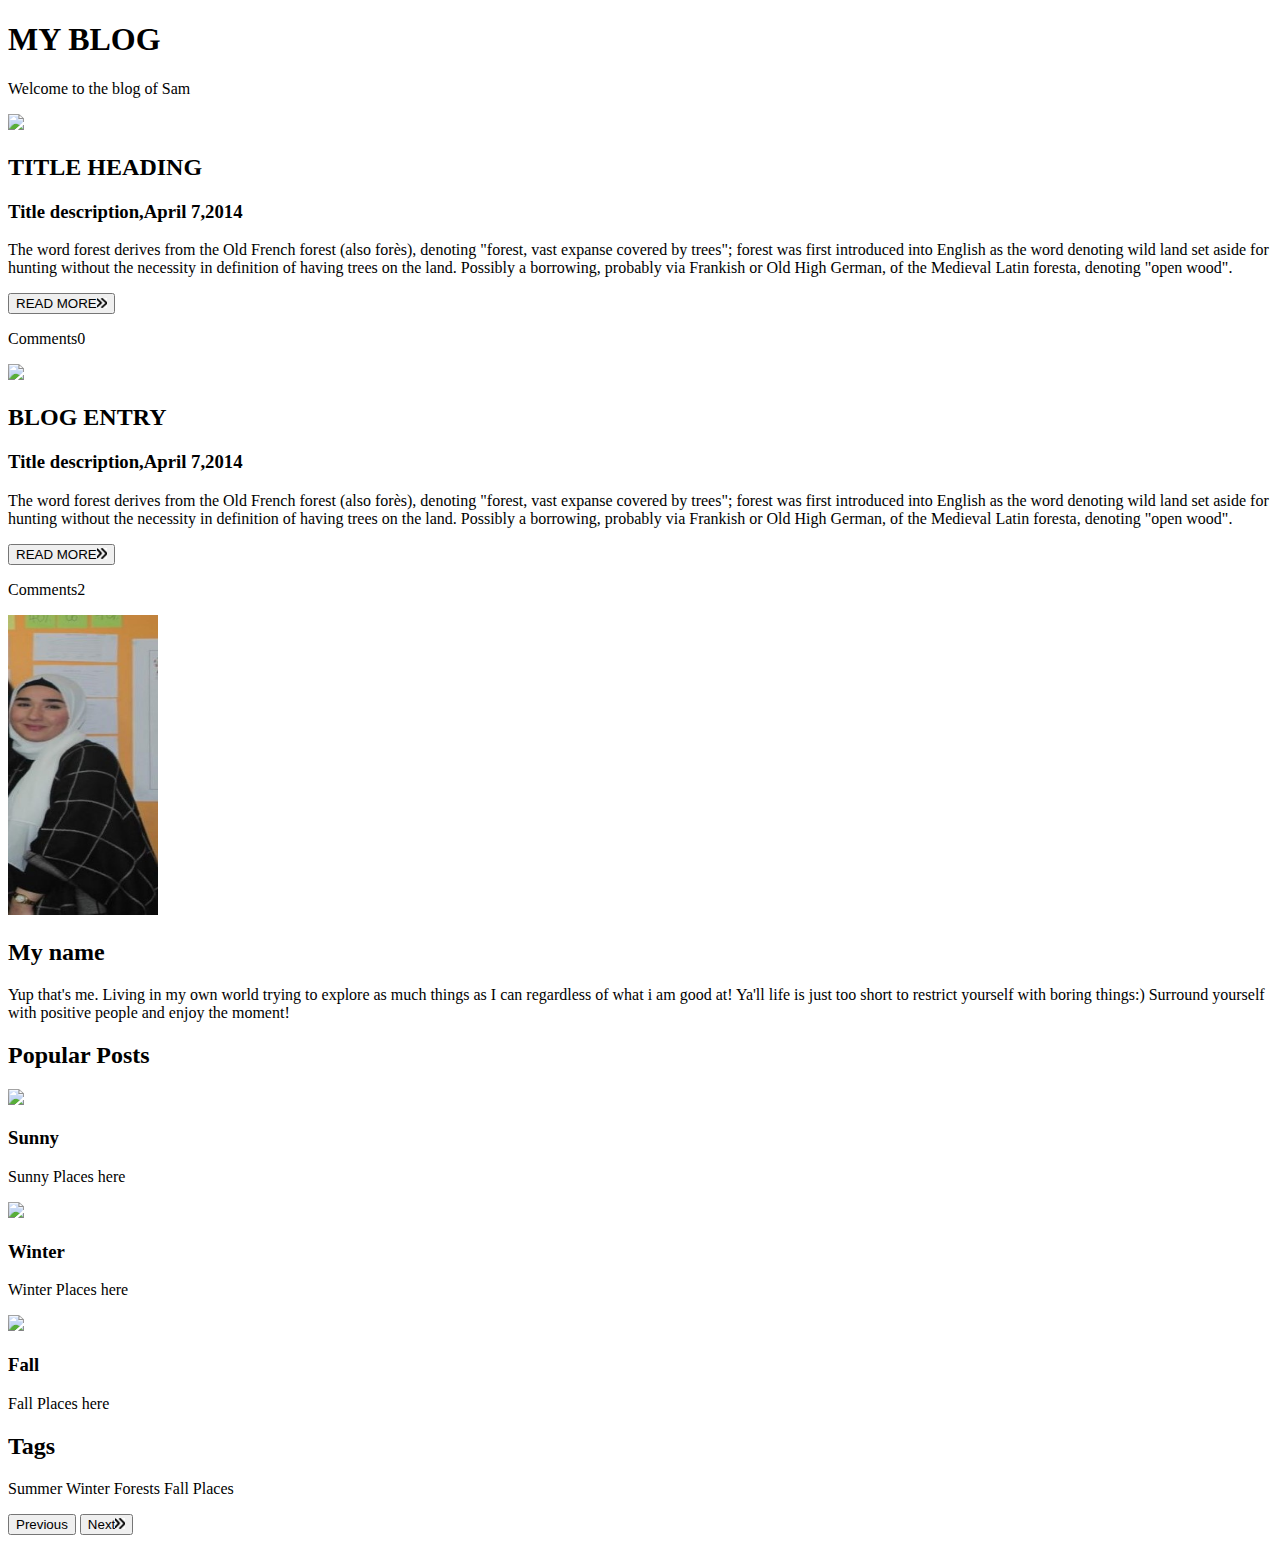
==== class5/second-blog-website/Samira second blog website/index.html @ ca70d3b7 "SECOND BLOG Sam" ====
<!DOCTYPE html>
<html>
    <head>
        <meta charset="UTF-8">
        <meta name="viewport" content="width=device-width, initial-scale=1.0">
        <title> My Second Blog</title>
        <link rel="stylesheet" href="stylesheet.css">
        <link rel="stylesheet" href="https://fonts.googleapis.com/css?family=Raleway">
        </head>

        <body>
            <header>
                <h1>MY BLOG</h1>
                <p>Welcome to the blog of <span class="highlight">Sam</span></p>
            </header>
            <main>
                <div class="column-1 column">
                <div class="show">
                    <img src="https://th.bing.com/th/id/OIP.z2VdmVHCxrqNKV7amr4hDAHaEo?w=266&h=180&c=7&o=5&pid=1.7" class="show-img">
                    <div class="show-describe">
                        <h2>TITLE HEADING</h2>
                        <h3>Title description,<span class="Tarikh">April 7,2014</span></h3>
                        <p>The word forest derives from the Old French forest (also forès), 
                            denoting "forest, vast expanse covered by trees"; forest was first introduced into 
                            English as the word denoting wild land set aside for hunting without the necessity 
                            in definition of having trees on the land. Possibly a borrowing, probably via Frankish 
                            or Old High German, of the Medieval Latin foresta, denoting "open wood".</p>
                    <div class="buttons">
                        <button>READ MORE<img src="[data-uri]" width="10px"></button>
                        <p>Comments<span class="highlight circle">0</span></p>
                    </div>
                </div>
            </div>   
            <div class="show">
                <img src="https://th.bing.com/th/id/OIP.I-gxbb74nTgS91v7L_QJQQHaEo?w=290&h=181&c=7&o=5&pid=1.7" class="show-image">
                <div class="show-describe">
                    <h2>BLOG ENTRY</h2>
                    <h3>Title description,<span class="Tarikh">April 7,2014</span></h3>
                    <p>The word forest derives from the Old French forest (also forès), 
                        denoting "forest, vast expanse covered by trees"; forest was first introduced into 
                        English as the word denoting wild land set aside for hunting without the necessity 
                        in definition of having trees on the land. Possibly a borrowing, probably via Frankish 
                        or Old High German, of the Medieval Latin foresta, denoting "open wood".</p>
                <div class="buttons">
                    <button>READ MORE<img src="[data-uri]" width="10px"></button>
                    <p>Comments<span class="highlight circle">2</span></p>
                </div>
            </div>
        </div>   
        </div>  
       <div class="column-2 column">
           <div class="show">
               <img src="sam.jpg" class="show-image" width="150px" height="300px">
               <div class="show-describe">
                <h2>My name</h2>
                <p>Yup that's me. Living in my own world trying to explore 
                    as much things as I can regardless of what i am good at!
                    Ya'll life is just too short to restrict yourself with boring things:)
                    Surround yourself with positive people and enjoy the moment!</p>      
            </div>
        </div>
        <div class="split"></div>
        <div class="show">
            <h2 class="show-title">Popular Posts</h2>
            <div class="show-describe-list">
                <img class="posts-image" src="https://th.bing.com/th/id/OIP.OMIQfsi3ETQ49ggSql4cDwHaHa?w=181&h=181&c=7&o=5&pid=1.7">
                <div>
                    <h3>Sunny</h3>
                    <p class="posts-display">Sunny Places here</p>
                </div>
            </div>
            <div class="show-describe-list">
                <img class="posts-image" src="https://th.bing.com/th/id/OIP.OMIQfsi3ETQ49ggSql4cDwHaHa?w=181&h=181&c=7&o=5&pid=1.7">
                <div>
                    <h3>Winter</h3>
                    <p class="posts-display">Winter Places here</p>
                </div>
            </div>
            <div class="show-describe-list">
                <img class="posts-image" src="https://th.bing.com/th/id/OIP.OMIQfsi3ETQ49ggSql4cDwHaHa?w=181&h=181&c=7&o=5&pid=1.7">
                <div>
                    <h3>Fall</h3>
                    <p class="posts-display">Fall Places here</p>
                </div>
            </div>
        </div>
        <div class="split"></div>
        <div class="show">
            <h2 class="show-title">Tags</h2>
            <div class="show-description">
            <p>
                <span class="highlights">Summer</span>
                <span class="highlights">Winter</span>
                <span class="highlights">Forests</span>
                <span class="highlights">Fall</span>
                <span class="highlights">Places</span>
            </p>
        </div>
      </div>
     </div>
     </main>
     <footer>
         <button class="off">Previous</button>
         <button class="on">Next<img src="[data-uri]" width="10px"></button>
     </footer>
 </body>


   
    

</html>
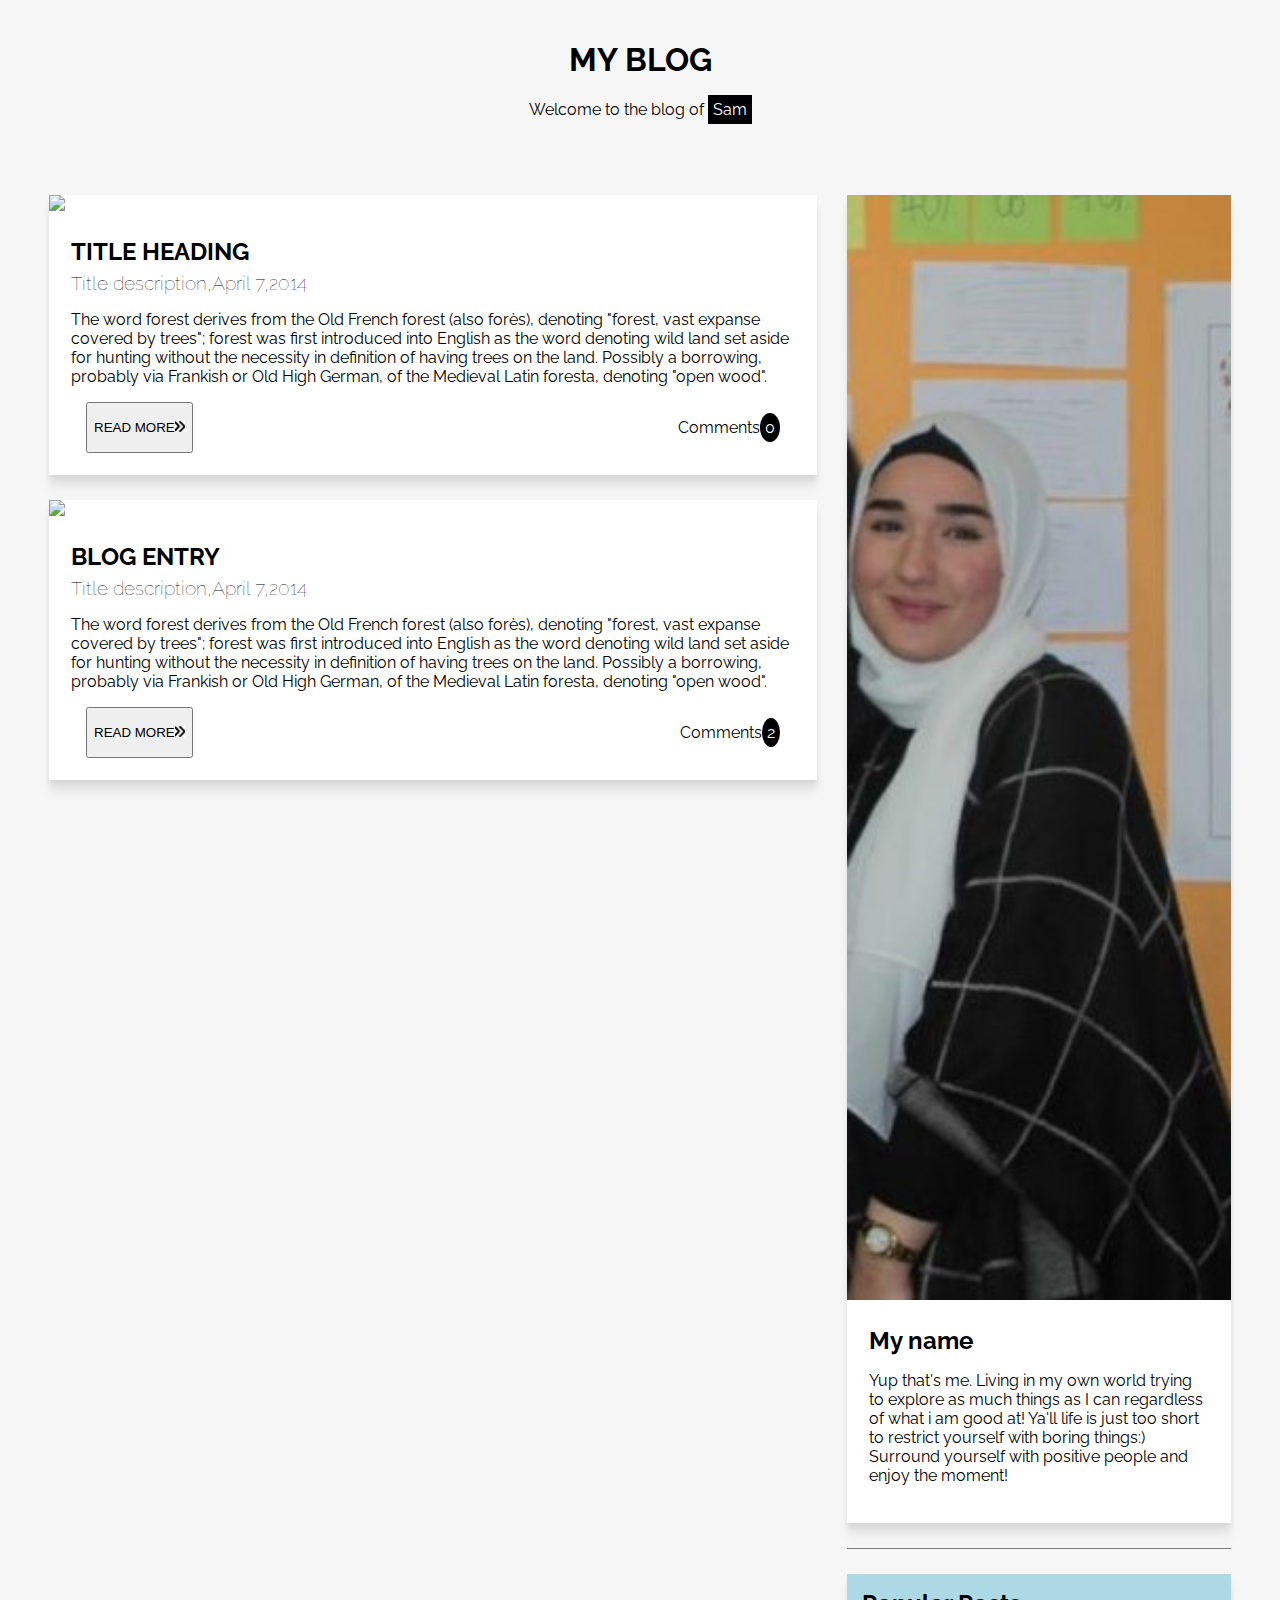
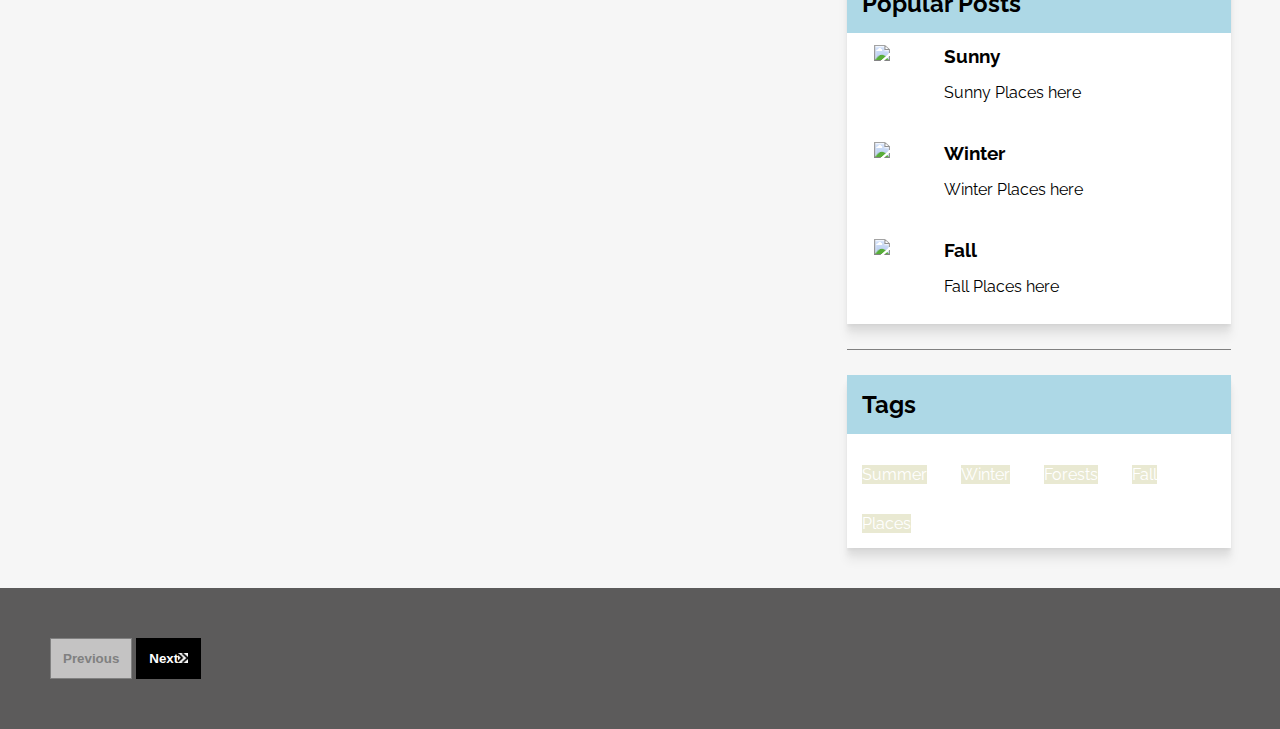
==== commit 4bd451fd: "second blog sam" ====
--- a/class5/second-blog-website/Samira second blog website/index.html
+++ b/class5/second-blog-website/Samira second blog website/index.html
@@ -6,6 +6,7 @@
         <title> My Second Blog</title>
         <link rel="stylesheet" href="stylesheet.css">
         <link rel="stylesheet" href="https://fonts.googleapis.com/css?family=Raleway">
+        
         </head>
 
         <body>
@@ -50,7 +51,7 @@
         </div>  
        <div class="column-2 column">
            <div class="show">
-               <img src="sam.jpg" class="show-image" width="150px" height="300px">
+               <img src="sam.jpg" class="show-image" >
                <div class="show-describe">
                 <h2>My name</h2>
                 <p>Yup that's me. Living in my own world trying to explore 
--- a/class5/second-blog-website/Samira second blog website/stylesheet.css
+++ b/class5/second-blog-website/Samira second blog website/stylesheet.css
@@ -0,0 +1,147 @@
+body{
+    padding:0;
+    margin:0;
+    font-family:Raleway;
+    background-color:rgba(245, 245, 245, 0.938);
+    box-sizing: border-box;
+}
+
+header{
+    padding: 20px;
+    text-align: center;
+}
+
+footer{
+    padding: 50px;
+    background-color:rgb(92, 91, 91);
+}
+
+main{
+    display: flex;
+    justify-content: center;
+}
+
+h3,h2{
+    margin:0;
+    padding:0;
+}
+
+.column-1{
+    width:60%
+}
+
+.column-2{
+    width:30%
+}
+
+.column{
+    display: inline-block;
+    vertical-align:top;
+    margin: 15px;
+}
+
+.highlight{
+    background-color: black;
+    color: white;
+    padding: 5px;
+}
+
+.circle{
+    border-radius: 50%;
+}
+
+.show{
+    width:100%;
+    background-color:white;
+    margin: 25px 15px 25px 0;
+     box-shadow: 
+     0 2.8px 2.2px rgba(0, 0, 0, 0.034),
+     0 6.7px 5.3px rgba(0, 0, 0, 0.048),
+     0 12.5px 10px rgba(0, 0, 0, 0.06);
+}
+
+.show-describe{
+    padding: 22px;
+}
+
+.show-describe-list{
+    padding: 12px;
+    display: flex;
+    justify-self: start;
+}
+
+.show-describe h2{
+    margin: 0 0 6px 0;
+}
+
+.show-describe h3{
+    font-weight: lighter;
+}
+
+.show button:hover{
+    background-color:rgb(231, 222, 222) ;
+    cursor: pointer;
+}
+
+.show-image{
+    width: 100%;
+}
+
+.show-title{
+    background-color:lightblue;
+    padding: 15px;
+    font-weight:380px;
+}
+
+.tarikh{
+    color:gray
+}
+
+.buttons{
+    display: flex;
+    justify-content:space-between;
+    margin-right: 15px;
+    margin-left: 15px;
+}
+
+
+.split{
+    border-bottom: 1px solid gray;
+}
+
+.posts-image{
+    width: 55px;
+    margin: 0 15px
+}
+
+.post-display{
+    padding: 0;
+    margin: 0;
+    display: block;
+}
+
+.off{
+    padding: 12px;
+    background-color:rgb(196, 195, 195) ;
+    border: 1px solid gray;
+    font-weight: bolder;
+    color: gray;
+    cursor:not-allowed;
+}
+
+.on{
+    padding: 12px;
+    background-color:black ;
+    border: 1px solid black;
+    font-weight: bolder;
+    color: white;
+    cursor: pointer;;
+}
+
+.highlights{
+    display:inline-block;
+    background-color:rgb(233, 233, 210);
+    color:white;
+    margin:15px;
+}
+
